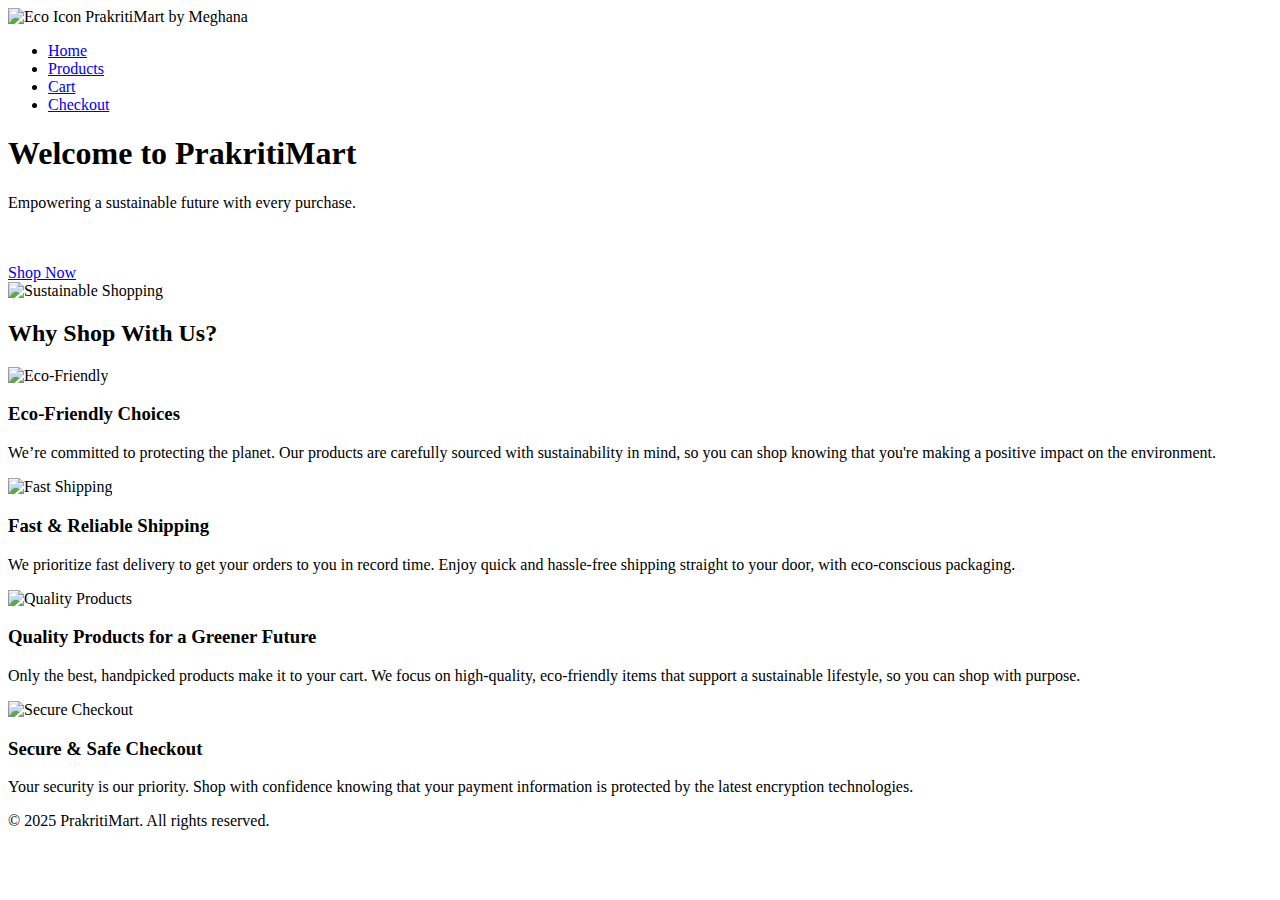
==== index.html @ 22e37d04 "Added index.html" ====
<!DOCTYPE html>
<html lang="en">
<head>
    <meta charset="UTF-8">
    <meta name="viewport" content="width=device-width, initial-scale=1.0">
    <title>Home - Sustainable Shopping with Meghana
    </title>
    <link rel="stylesheet" href="css/style.css">
</head>
<body>
    <header>
        <div class="container">
            <div class="logo">
                <img src="images/Sustainable.jpg" alt="Eco Icon" class="logo-icon"> <!-- Replace with your icon image -->

                <span class="logo-text">PrakritiMart</span> <span class="by-meghana">by Meghana</span>
              </div>
                          <nav class="navbar">
                <ul>
                    <li><a href="index.html" class="active">Home</a></li>
                    <li><a href="product.html">Products</a></li>
                    <li><a href="cart.html">Cart</a></li>
                    <li><a href="checkout.html">Checkout</a></li>
                </ul>
            </nav>
        </div>

    </header>

    <!-- Banner Section -->
    <section class="banner">
        <div class="banner-content">
            <h1>Welcome to PrakritiMart</h1>
            <p>Empowering a sustainable future with every purchase.</p>
            <br>
            <br>
            <a href="product.html" class="btn">Shop Now</a>
        </div>
        <!-- Add your banner image below -->
        <img src="images/Sustainable.jpg" alt="Sustainable Shopping" class="banner-image">
    </section>
    
    

    <main>
        <section class="why-shop-with-us">
            <h2>Why Shop With Us?</h2>
            <div class="features">
              <div class="feature">
                <img src="images/eco-friendly-icon.jpg" alt="Eco-Friendly" class="feature-icon">
                <h3>Eco-Friendly Choices</h3>
                <p>We’re committed to protecting the planet. Our products are carefully sourced with sustainability in mind, so you can shop knowing that you're making a positive impact on the environment.</p>
              </div>
              <div class="feature">
                <img src="images/fast-shipping-icon.jpg" alt="Fast Shipping" class="feature-icon">
                <h3>Fast & Reliable Shipping</h3>
                <p>We prioritize fast delivery to get your orders to you in record time. Enjoy quick and hassle-free shipping straight to your door, with eco-conscious packaging.</p>
              </div>
              <div class="feature">
                <img src="images/quality-products-icon.jpg" alt="Quality Products" class="feature-icon">
                <h3>Quality Products for a Greener Future</h3>
                <p>Only the best, handpicked products make it to your cart. We focus on high-quality, eco-friendly items that support a sustainable lifestyle, so you can shop with purpose.</p>
              </div>
              <div class="feature">
                <img src="images/secure-checkout-icon.jpg" alt="Secure Checkout" class="feature-icon">
                <h3>Secure & Safe Checkout</h3>
                <p>Your security is our priority. Shop with confidence knowing that your payment information is protected by the latest encryption technologies.</p>
              </div>
            </div>
          </section>
          <footer>
            <p>&copy; 2025 PrakritiMart. All rights reserved.</p>
        </footer>
    </body>
    </html>
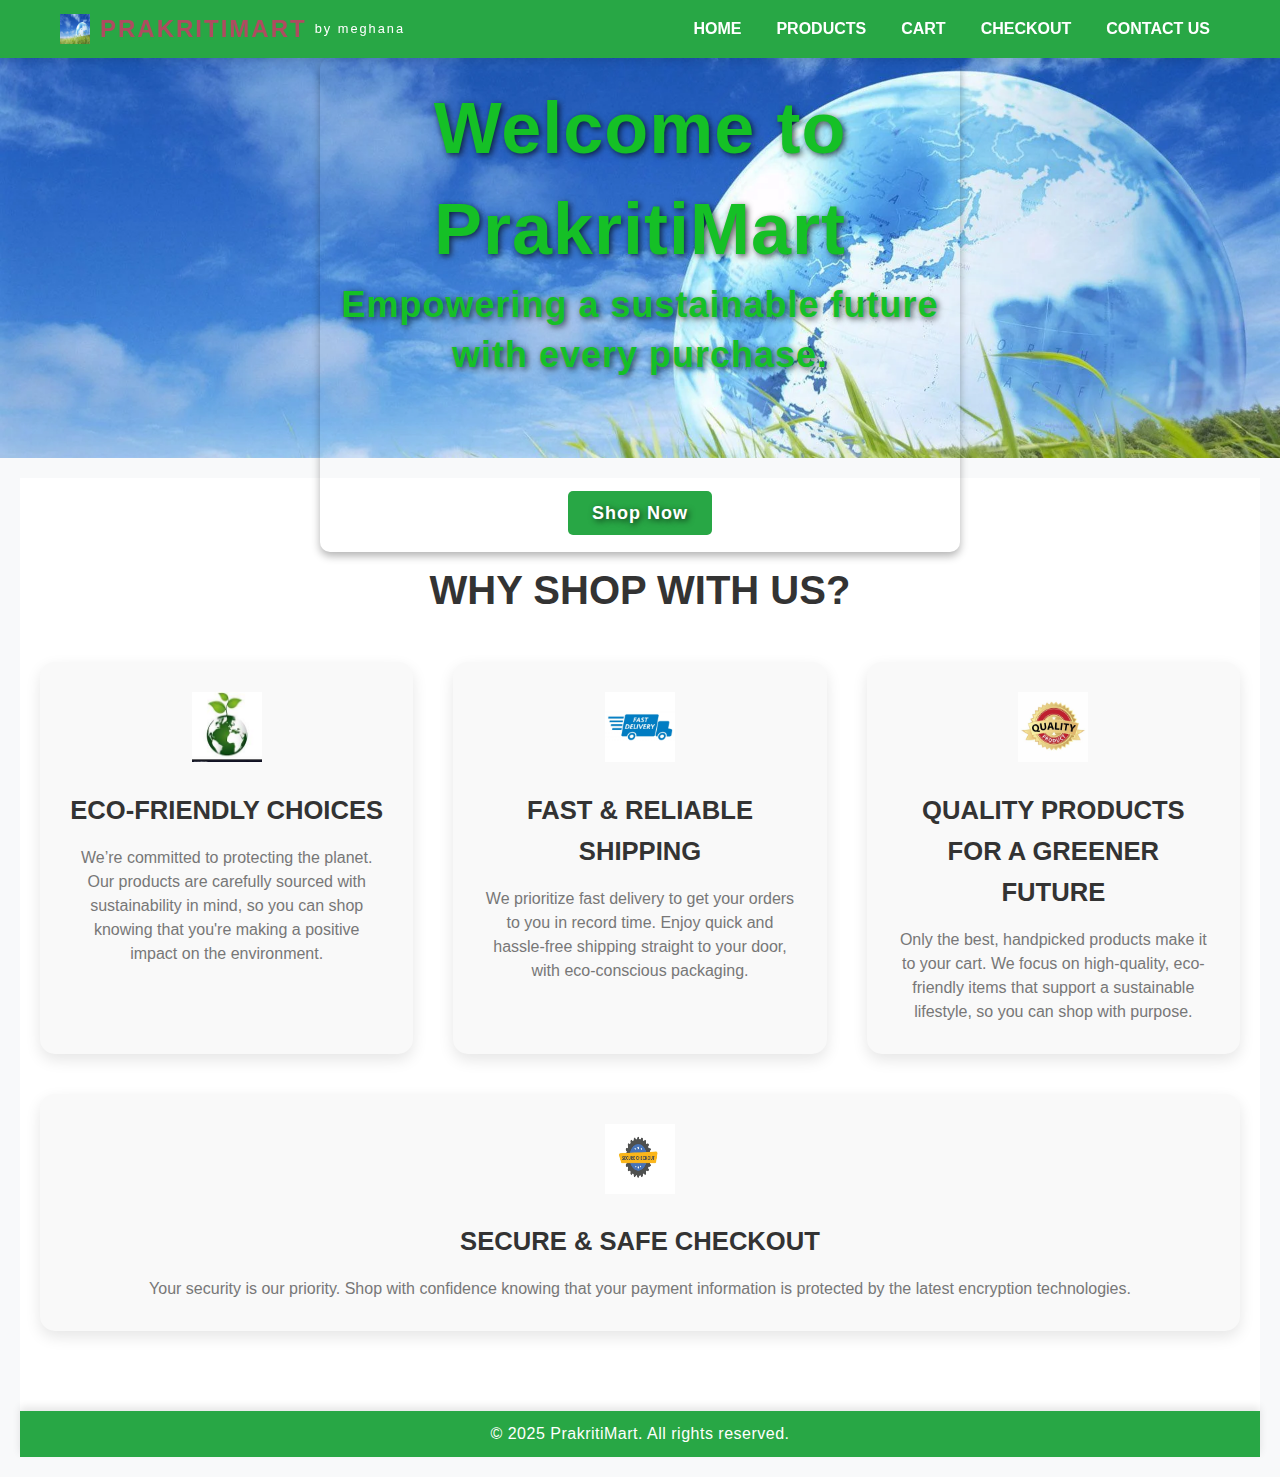
==== commit ba3ca528: "Added contact us link" ====
--- a/index.html
+++ b/index.html
@@ -21,6 +21,8 @@
                     <li><a href="product.html">Products</a></li>
                     <li><a href="cart.html">Cart</a></li>
                     <li><a href="checkout.html">Checkout</a></li>
+                    <li><a href="contact.html" class="active">Contact Us</a></li>
+
                 </ul>
             </nav>
         </div>
--- a/css/style.css
+++ b/css/style.css
@@ -0,0 +1,598 @@
+/* Global Styles */
+* {
+    margin: 0;
+    padding: 0;
+    box-sizing: border-box;
+}
+
+body {
+    font-family: 'Segoe UI', Tahoma, Geneva, Verdana, sans-serif;
+    line-height: 1.6;
+    background-color: #f5f5f5;
+    color: #333;
+}
+
+/* Header Styles */
+header {
+    background-color: #333; /* Dark background for sophistication */
+    color: #fff;
+    padding: 20px 0;
+    position: relative;
+    box-shadow: 0 4px 8px rgba(0, 0, 0, 0.1);
+}
+
+.container {
+    display: flex;
+    justify-content: space-between;
+    align-items: center;
+    padding: 0 40px;
+}
+/* Logo Section */
+.logo {
+    display: flex;
+    align-items: center;
+    font-size: 2rem;
+    font-weight: 700;
+    color: #4CAF50; /* Green color for eco-friendliness */
+}
+
+.logo-icon {
+    width: 30px; /* Set a reasonable size for the icon */
+    height: 30px;
+    margin-right: 10px; /* Adds space between the icon and text */
+}
+
+.logo-text {
+    font-family: 'Montserrat', sans-serif;
+}
+
+.by-meghana {
+    font-size: 0.8rem;
+    font-weight: 400;
+    color: #fff;
+    margin-left: 8px;
+    text-transform: lowercase;
+}
+
+
+.logo {
+    font-size: 2rem;
+    font-weight: 700;
+    color: #af4c60; /* Green for eco-friendly touch */
+    letter-spacing: 2px;
+    text-transform: uppercase;
+    display: flex;
+    align-items: center;
+    font-family: 'Montserrat', sans-serif;
+}
+
+.navbar ul {
+    list-style: none;
+    padding: 0;
+    margin: 0;
+    display: flex;
+    gap: 30px;
+}
+
+.navbar ul li a {
+    text-decoration: none;
+    color: #fff;
+    font-weight: 600;
+    text-transform: uppercase;
+    font-size: 1rem;
+    transition: color 0.3s ease;
+}
+
+.navbar ul li a:hover {
+    color: #4CAF50;
+}
+
+/* Banner Section */
+/* Ensure the banner section has position relative */
+/* Ensure the banner section has position relative */
+.banner {
+    position: relative;
+    width: 100%;
+    height: 400px; /* Set a height for the banner */
+}
+
+/* Style the banner image */
+.banner-image {
+    width: 100%;
+    height: 100%;
+    object-fit: cover; /* Makes sure the image covers the entire section */
+}
+
+/* Style for the content on the banner */
+.banner-content {
+    font-family: 'Arial', Helvetica, sans-serif;
+    font-size: 36px; /* Large font size for prominence */
+    position: absolute;
+    left: 50%;
+    transform: translateX(-50%);
+    color: rgb(21, 192, 38); /* Makes text stand out on image */
+    text-align: center;
+    text-shadow: 2px 2px 6px rgba(0, 0, 0, 0.7); /* Shadow for better visibility */
+    font-weight: bold; /* Make text bold for emphasis */
+    line-height: 1.4; /* Add space between lines for readability */
+    letter-spacing: 1px; /* Slight space between letters for clarity */
+    padding: 20px;
+    border-radius: 10px;
+    box-shadow: 0 4px 8px rgba(0, 0, 0, 0.3); /* Subtle shadow to lift the content */
+}
+
+/* Style for the button */
+.btn {
+    background-color: #28a745; /* Green button */
+    color: white;
+    padding: 12px 24px; /* Larger button size */
+    text-decoration: none;
+    border-radius: 5px;
+    font-size: 18px;
+    margin-top: 30px; /* Adjust space between text and button */
+    transition: transform 0.3s ease, background-color 0.3s ease; /* Smooth hover transition */
+}
+
+.btn:hover {
+    background-color: #218838; /* Darker green on hover */
+    transform: translateY(-5px); /* Slight movement on hover */
+}
+
+/* Optional: Add a media query for responsiveness */
+@media (max-width: 768px) {
+    .banner-content {
+        font-size: 24px; /* Adjust font size for smaller screens */
+        padding: 15px;
+    }
+
+    .btn {
+        font-size: 16px; /* Adjust button size for mobile */
+    }
+}
+/* Why Shop With Us Section */
+.why-shop-with-us {
+    padding: 80px 20px;
+    background-color: #fff;
+    text-align: center;
+}
+
+.why-shop-with-us h2 {
+    font-size: 2.5rem;
+    margin-bottom: 40px;
+    font-weight: 700;
+    text-transform: uppercase;
+}
+
+.features {
+    display: flex;
+    justify-content: space-evenly;
+    flex-wrap: wrap;
+    gap: 40px;
+}
+
+.feature {
+    flex: 1 1 300px;
+    background-color: #f9f9f9;
+    padding: 30px;
+    border-radius: 15px;
+    text-align: center;
+    box-shadow: 0 6px 15px rgba(0, 0, 0, 0.1);
+    transition: transform 0.3s ease, box-shadow 0.3s ease;
+}
+
+.feature:hover {
+    transform: translateY(-10px);
+    box-shadow: 0 12px 30px rgba(0, 0, 0, 0.2);
+}
+
+.feature-icon {
+    width: 70px;
+    height: 70px;
+    margin-bottom: 20px;
+    transition: transform 0.3s ease;
+}
+
+.feature-icon:hover {
+    transform: rotate(360deg); /* Icon rotates for a cool effect */
+}
+
+.feature h3 {
+    font-size: 1.6rem;
+    margin-bottom: 15px;
+    font-weight: 700;
+    text-transform: uppercase;
+}
+
+.feature p {
+    font-size: 1rem;
+    color: #777;
+    line-height: 1.5;
+}
+
+/* Footer Section */
+footer {
+    background-color: #333;
+    color: white;
+    padding: 20px 0;
+    text-align: center;
+    font-size: 14px;
+    letter-spacing: 0.5px;
+    box-shadow: 0 -4px 8px rgba(0, 0, 0, 0.1);
+}
+
+footer p {
+    font-size: 1rem;
+    color: #fff;
+}
+
+/* Responsive Styles */
+@media only screen and (max-width: 768px) {
+    .container {
+        padding: 0 15px;
+    }
+
+    .navbar ul {
+        gap: 20px;
+    }
+
+    .banner-content h1 {
+        font-size: 2.5rem;
+    }
+
+    .banner-content p {
+        font-size: 1.1rem;
+    }
+
+    .why-shop-with-us h2 {
+        font-size: 2rem;
+    }
+
+    .features {
+        flex-direction: column;
+        gap: 30px;
+    }
+}
+/* General Reset */
+* {
+    margin: 0;
+    padding: 0;
+    box-sizing: border-box;
+}
+
+/* Body and Font Settings */
+body {
+    font-family: Arial, Helvetica, sans-serif;
+    line-height: 1.6;
+    color: #333;
+    background-color: #f8f9fa;
+    margin: 0;
+}
+
+/* Header Styling */
+header {
+    background-color: #28a745;
+    padding: 10px 20px;
+    color: white;
+    position: sticky;
+    top: 0;
+    z-index: 1000;
+}
+
+header .container {
+    display: flex;
+    justify-content: space-between;
+    align-items: center;
+}
+
+header .logo {
+    font-size: 24px;
+    font-weight: bold;
+}
+
+header .navbar ul {
+    list-style: none;
+    display: flex;
+    gap: 15px;
+}
+
+header .navbar ul li {
+    display: inline;
+}
+
+header .navbar ul li a {
+    text-decoration: none;
+    color: white;
+    padding: 5px 10px;
+    transition: background-color 0.3s ease;
+}
+
+header .navbar ul li a:hover {
+    background-color: #218838;
+    border-radius: 5px;
+}
+
+/* Main Section */
+main {
+    padding: 20px;
+}
+
+/* Featured Section */
+.featured h2 {
+    text-align: center;
+    margin-bottom: 20px;
+    font-size: 32px;
+    color: #28a745;
+}
+
+/* Product Grid */
+.product-grid {
+    display: grid;
+    grid-template-columns: repeat(auto-fit, minmax(250px, 1fr));
+    gap: 20px;
+    padding: 0 20px;
+}
+
+/* Product Card Styling */
+.product-card {
+    background: white;
+    border: 1px solid #ddd;
+    border-radius: 10px;
+    box-shadow: 0 4px 6px rgba(0, 0, 0, 0.1);
+    overflow: hidden;
+    transition: transform 0.3s ease, box-shadow 0.3s ease;
+}
+
+.product-card:hover {
+    transform: translateY(-5px);
+    box-shadow: 0 8px 12px rgba(0, 0, 0, 0.2);
+}
+
+.product-card img {
+    width: 100%;
+    height: 200px;
+    object-fit: cover;
+}
+
+.product-card h3 {
+    font-size: 20px;
+    margin: 15px 10px 5px;
+    color: #333;
+}
+
+.product-card p {
+    font-size: 18px;
+    color: #555;
+    margin: 5px 10px 15px;
+}
+
+.product-card .add-to-cart {
+    display: block;
+    width: 90%;
+    margin: 0 auto 15px;
+    padding: 10px 20px;
+    background-color: #28a745;
+    color: white;
+    border: none;
+    border-radius: 5px;
+    font-size: 16px;
+    cursor: pointer;
+    transition: background-color 0.3s ease;
+}
+
+.product-card .add-to-cart:hover {
+    background-color: #218838;
+}
+
+/* Footer */
+footer {
+    text-align: center;
+    padding: 10px 20px;
+    background-color: #28a745;
+    color: white;
+    position: relative;
+    bottom: 0;
+    width: 100%;
+}
+
+/* Responsive Design */
+@media (max-width: 768px) {
+    .product-card img {
+        height: 150px;
+    }
+    
+    .product-card h3 {
+        font-size: 18px;
+    }
+    
+    .product-card p {
+        font-size: 16px;
+    }
+}
+.cart-section {
+    padding: 20px;
+    text-align: center;
+}
+
+.cart-section h2 {
+    color: green;
+    margin-bottom: 20px;
+}
+
+/* Cart Table */
+.cart-table {
+    width: 100%;
+    border-collapse: collapse;
+    margin: 20px 0;
+}
+
+.cart-table th, .cart-table td {
+    padding: 10px;
+    border: 1px solid #ddd;
+    text-align: left;
+}
+
+.cart-table thead {
+    background-color: lightgreen;
+}
+
+.quantity-input {
+    width: 50px;
+    text-align: center;
+}
+
+/* Buttons */
+button {
+    padding: 5px 10px;
+    border: none;
+    cursor: pointer;
+    border-radius: 3px;
+}
+
+button.remove-item {
+    background-color: red;
+    color: white;
+}
+
+button.checkout-button {
+    background-color: green;
+    color: white;
+    padding: 10px 20px;
+}
+
+/* Cart Summary */
+.cart-summary {
+    text-align: right;
+    margin-top: 20px;
+}
+
+.cart-summary p {
+    margin: 5px 0;
+}
+checkout {
+    background-color: white;
+    max-width: 800px;
+    margin: 30px auto;
+    padding: 20px;
+    box-shadow: 0 0 10px rgba(0, 0, 0, 0.1);
+}
+
+.form-group {
+    margin-bottom: 15px;
+}
+
+.form-group h3 {
+    margin-bottom: 10px;
+}
+
+.form-group label {
+    display: block;
+    margin-bottom: 5px;
+}
+
+.form-group input {
+    width: 100%;
+    padding: 8px;
+    font-size: 16px;
+    margin-bottom: 10px;
+    border: 1px solid #ddd;
+    border-radius: 4px;
+}
+
+.form-group .btn {
+    padding: 10px 15px;
+    background-color: #4CAF50;
+    color: white;
+    font-size: 16px;
+    border: none;
+    border-radius: 4px;
+    cursor: pointer;
+}
+
+.form-group .btn:hover {
+    background-color: #45a049;
+}
+
+/* Add icons using pseudo-elements */
+.form-group label {
+    position: relative;
+    padding-left: 30px;
+}
+
+.form-group label::before {
+    content: '';
+    position: absolute;
+    left: 10px;
+    top: 50%;
+    transform: translateY(-50%);
+    font-family: 'Font Awesome 5 Free';
+    font-weight: 900;
+    font-size: 18px;
+    color: #555;
+}
+
+/* Icons before each input field */
+#full-name::before {
+    content: ''; /* User icon */
+}
+
+#address::before {
+    content: '\f041'; /* Home icon */
+}
+
+#city::before {
+    content: '\f3c5'; /* City icon */
+}
+
+#state::before {
+    content: '\f0c0'; /* Map pin icon */
+}
+
+#zip::before {
+    content: '\f3c0'; /* Zip code icon */
+}
+
+#card-name::before {
+    content: '\f09d'; /* Credit card icon */
+}
+
+#card-number::before {
+    content: '\f09d'; /* Credit card icon */
+}
+
+#expiry-date::before {
+    content: '\f133'; /* Calendar icon */
+}
+
+#cvv::before {
+    content: '\f023'; /* Lock icon */
+}
+.form-group {
+    margin-bottom: 15px;
+}
+
+label {
+    display: block;
+    margin-bottom: 5px;
+    font-weight: bold;
+    color: #333;
+}
+
+label i {
+    margin-right: 8px;
+    color: #4CAF50;
+}
+
+textarea {
+    width: 100%;
+    padding: 10px;
+    font-size: 16px;
+    border: 1px solid #ddd;
+    border-radius: 4px;
+    resize: vertical; /* Allows resizing only vertically */
+}
+
+textarea:focus {
+    outline: none;
+    border-color: #4CAF50;
+    box-shadow: 0 0 5px rgba(76, 175, 80, 0.3);
+}
